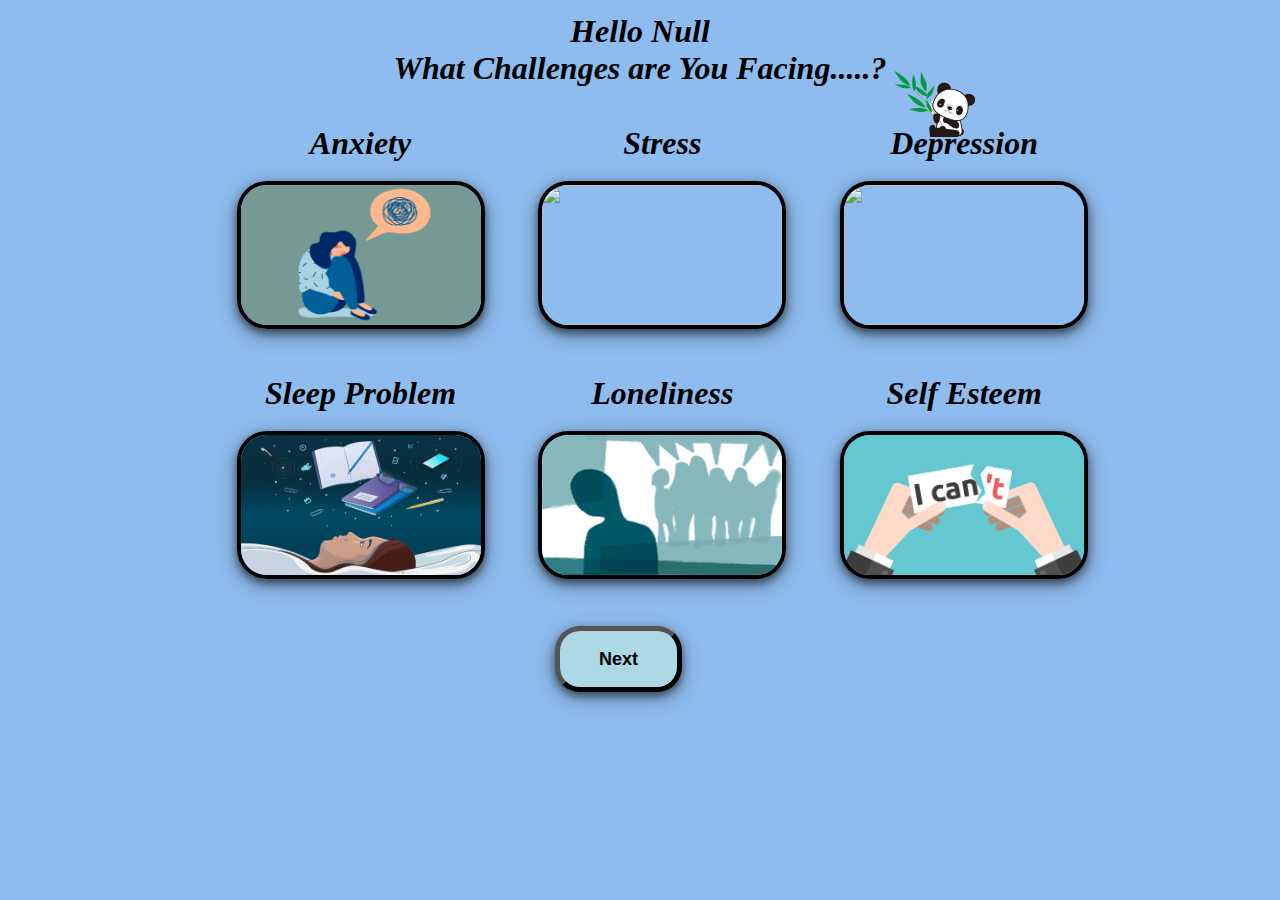
==== html/enterProb.html @ 149705e1 "first commit" ====
<!DOCTYPE html>
<html>
    <head>
        <link type="text/css" rel="stylesheet" href="../css/enterProb.css" />

        <script language="javascript" type="text/javascript" src="../userInfo.js"></script>
        <script language="javascript" type="text/javascript" src="../myApp.js"></script>
        <script>
            var name = getParams().get('name')
            name = name.charAt(0).toUpperCase() + name.slice(1) 
        </script>
    </head>
    <body>
     <h3 id='nickname'>
        <script>
            document.getElementById("nickname").innerHTML = 
            "Hello " + name + "<BR>"+
            "What Challenges are You Facing.....?"
        </script>
     </h3>
    
    <form class="form2" method="get" id="form2" action="questions.html">
     <div class = "image">
         <div class = "challenge">
            
             Anxiety
             <p></p>
             <input type="checkbox" id="myCheckbox1" name="challenge" value="Anxiety"  />
             <label for="myCheckbox1">
             <img src="../images/Anxiety.png"/>
            </label>
         </div>

         <div class = "challenge">
             Stress
             <p></p>
             <input type="checkbox" id="myCheckbox2" name="challenge" value="Stress"  />
             <label for="myCheckbox2">
            <img src="../images/stress.png"/>
            </label>
        </div>

        <div class = "challenge">
            Depression
            <p></p>
            <input type="checkbox" id="myCheckbox3" name="challenge" value="Depression" />
            <label for="myCheckbox3">
            <img src="../images/depression.png"/>
            </label>
        </div>
    </div>

        <div class = "image">

        <div class = "challenge">
            Sleep Problem
            <p></p>
            <input type="checkbox" id="myCheckbox4" name="challenge" value="Sleep Problem" />
            <label for="myCheckbox4">
            <img src="../images/sleep.png"/>
            </label>
        </div>

        <div class = "challenge">
            Loneliness
            <p></p>
            <input type="checkbox" id="myCheckbox5" name="challenge" value="Loneliness" />
            <label for="myCheckbox5">
            <img src="../images/loneliness.png"/>
            </label>
        </div>

        <div class = "challenge">
            Self Esteem
            <p></p>
                      
            <input type="checkbox" id="myCheckbox6" name="challenge" value="Self Esteem" />
            <label for="myCheckbox6"> 
            <img src="../images/selfesteem.png" />
            </label>
            </div>
            <input type="hidden" name="name" id="name"/>
            <script>document.getElementById("name").value = name</script>
     </div>
    </form>
    <div class = "panda">
        <img src = "../images/pandaHi.png"/>
    </div>
    <script>
    console.log(screen.width,screen.height)
    </script>
<button class="button" type="submit" form="form2" value="Enter">Next</button>
    </body>
    </html>
---- css/enterProb.css ----
h3{
    font-style: italic;
    text-align: center;
    margin-top:1%;
    font-weight: bold;
    font-size: xx-large;
    color:black
}
body{
    background-color: rgb(142, 188, 238);
    
}
.panda img{
  height:1%;
   width: 7%;
   margin-left: 70%;
   margin-top:-42% ;   
   float:left;
   float:top;
   display:"inline";
}
.challenge img{
    width: 240px;
    height: 140px;
    border-radius : 30px;
    border-color: black;
    border-width : 4px;
    border-style: solid;
    box-shadow: 0 4px 8px 0 rgba(0, 0, 0, 0.5), 0 6px 20px 0 rgba(0, 0, 0, 0.35);
    
    
    
}
.image{
    display:flex;
    flex-direction:row;
    margin-left:18%;
    text-align: center;
    font-size: xx-large;
    font-style: italic;
    font-weight: bold;
    margin-top: 3%;
    
}
.challenge{ 
    display:flex;
    flex-direction:column;
    
    
    padding-right: 5%;   
    
}
.challenge:hover img{
    
    margin-top:-3% ;

}
p{
    padding-top: 0px;
    font-size: xx-small;
}
.casper img{
  width:5%;
  height:25%;
  margin-top:5%;
  align-content: center;
  margin-left:30%;
}
input[type="checkbox"][id^="myCheckbox"] {
    display: none;
  }
  
  label {
    border: 1px solid rgb(142, 188, 238);
    
    display: block;
    position: relative;
    
    cursor: pointer;
  }
  
  label:before {
    background-color: white;
    color: white;
    content: " ";
    display: block;
    border-radius: 50%;
    border: 1px solid rgb(142, 188, 238);
    position: absolute;
    top: -5px;
    left: -5px;
    width: 25px;
    height: 25px;
    text-align: center;
    line-height: 28px;
    transition-duration: 0.4s;
    transform: scale(0);
  }
  
  label img {
    
    transition-duration: 0.2s;
    transform-origin: 50% 50%;
  }
  
  :checked + label {
    border-color: rgb(142, 188, 238);
  }
  
  :checked + label:before {
    content: "✓";
    background-color: rgb(5, 1, 1);
    margin-left:-3%;
    transform: scale(1);
    margin-top:3%;
  }
  
  :checked + label img {
    transform: scale(0.9);
    /* box-shadow: 0 0 5px #333; */
    z-index: -1;
  }
  button{
    margin-left: 43.3%;
    width: 10%;
    background-color: lightblue;
    font-weight: bolder;
    font-size: large;
    margin-top: 3%;
    line-height: 300%;
    border-radius: 25px;
    border-color: black;
    border-width: thick;
    box-shadow: 0 4px 8px 0 rgba(0, 0, 0, 0.5), 0 6px 20px 0 rgba(0, 0, 0, 0.3);
  }
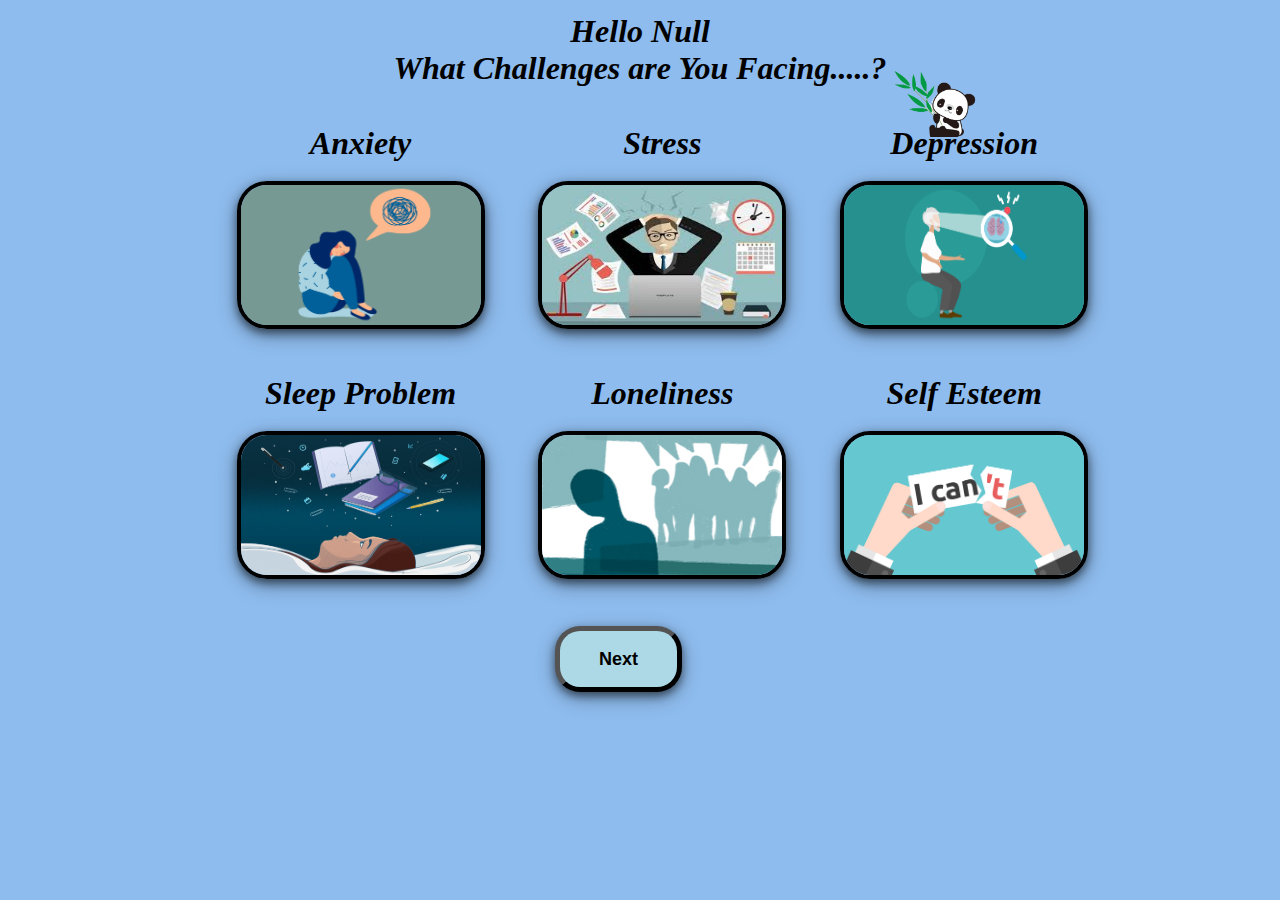
==== commit cae5dd5c: "'changes case for img'" ====
--- a/html/enterProb.html
+++ b/html/enterProb.html
@@ -36,7 +36,7 @@
              <p></p>
              <input type="checkbox" id="myCheckbox2" name="challenge" value="Stress"  />
              <label for="myCheckbox2">
-            <img src="../images/stress.png"/>
+            <img src="../images/Stress.png"/>
             </label>
         </div>
 
@@ -45,7 +45,7 @@
             <p></p>
             <input type="checkbox" id="myCheckbox3" name="challenge" value="Depression" />
             <label for="myCheckbox3">
-            <img src="../images/depression.png"/>
+            <img src="../images/Depression.png"/>
             </label>
         </div>
     </div>
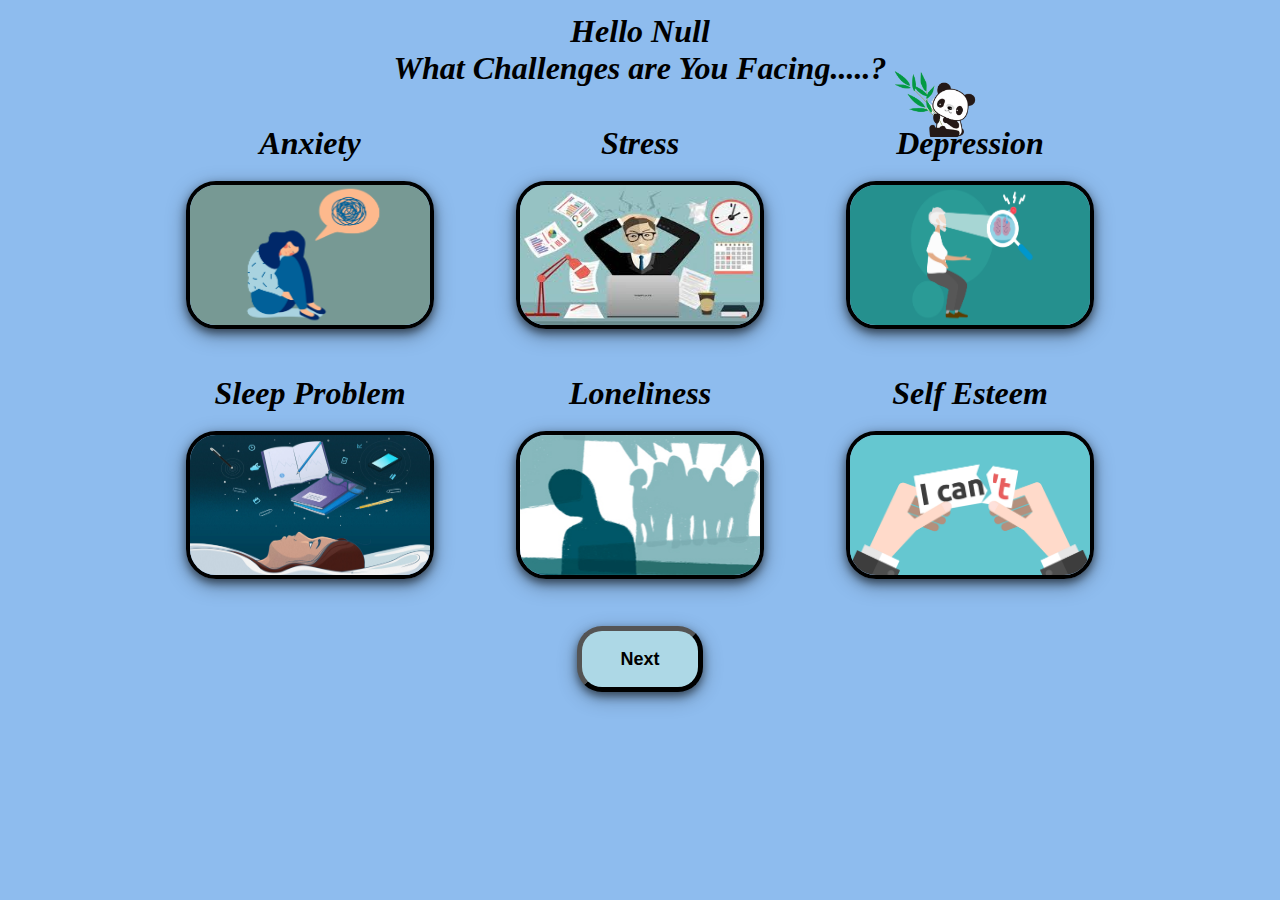
==== commit 18403c98: "formatting to center changes" ====
--- a/html/enterProb.html
+++ b/html/enterProb.html
@@ -80,14 +80,16 @@
             </label>
             </div>
             <input type="hidden" name="name" id="name"/>
-            <script>document.getElementById("name").value = name</script>
+            <script>document.getElementById("name").value = name
+               console.log(name)
+            </script>
      </div>
     </form>
     <div class = "panda">
         <img src = "../images/pandaHi.png"/>
     </div>
     <script>
-    console.log(screen.width,screen.height)
+  //  console.log(screen.width,screen.height)
     </script>
 <button class="button" type="submit" form="form2" value="Enter">Next</button>
     </body>
--- a/css/enterProb.css
+++ b/css/enterProb.css
@@ -26,28 +26,24 @@
     border-color: black;
     border-width : 4px;
     border-style: solid;
-    box-shadow: 0 4px 8px 0 rgba(0, 0, 0, 0.5), 0 6px 20px 0 rgba(0, 0, 0, 0.35);
-    
-    
-    
+    box-shadow: 0 4px 8px 0 rgba(0, 0, 0, 0.5), 0 6px 20px 0 rgba(0, 0, 0, 0.35);  
 }
+
 .image{
     display:flex;
     flex-direction:row;
-    margin-left:18%;
+    justify-content: center;
     text-align: center;
     font-size: xx-large;
     font-style: italic;
     font-weight: bold;
     margin-top: 3%;
-    
+    gap: 80px;  
 }
 .challenge{ 
-    display:flex;
-    flex-direction:column;
+    display: flex;
+    flex-direction: column;
     
-    
-    padding-right: 5%;   
     
 }
 .challenge:hover img{
@@ -55,6 +51,7 @@
     margin-top:-3% ;
 
 }
+
 p{
     padding-top: 0px;
     font-size: xx-small;
@@ -98,7 +95,6 @@
   }
   
   label img {
-    
     transition-duration: 0.2s;
     transform-origin: 50% 50%;
   }
@@ -121,7 +117,9 @@
     z-index: -1;
   }
   button{
-    margin-left: 43.3%;
+    display: block;
+    margin-left: auto;
+    margin-right: auto; 
     width: 10%;
     background-color: lightblue;
     font-weight: bolder;
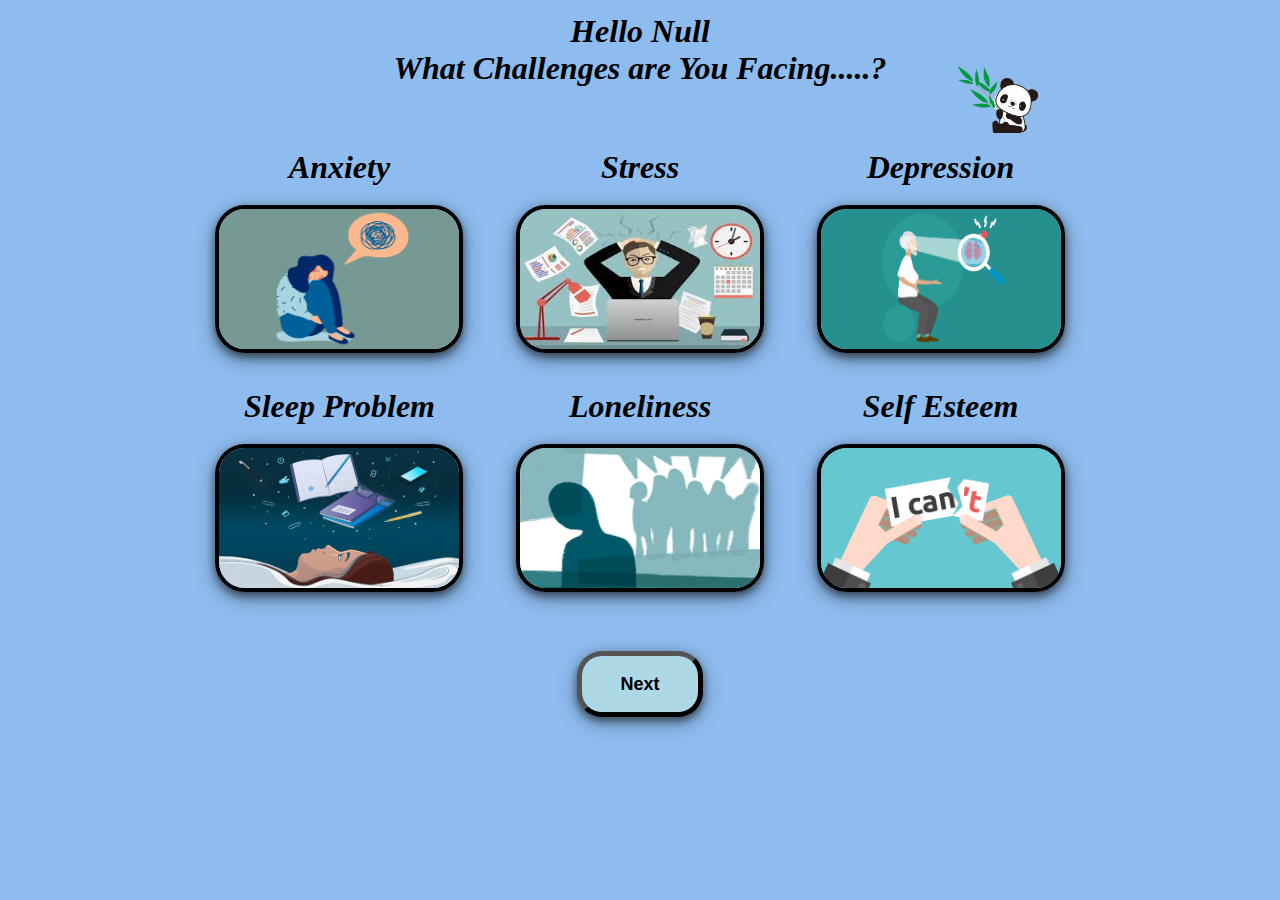
==== commit 01f69d62: "'style'" ====
--- a/html/enterProb.html
+++ b/html/enterProb.html
@@ -18,6 +18,9 @@
             "What Challenges are You Facing.....?"
         </script>
      </h3>
+     <div class = "panda">
+        <img src = "../images/pandaHi.png"/>
+    </div>
     
     <form class="form2" method="get" id="form2" action="questions.html">
      <div class = "image">
@@ -85,9 +88,7 @@
             </script>
      </div>
     </form>
-    <div class = "panda">
-        <img src = "../images/pandaHi.png"/>
-    </div>
+   
     <script>
   //  console.log(screen.width,screen.height)
     </script>
--- a/css/enterProb.css
+++ b/css/enterProb.css
@@ -13,11 +13,9 @@
 .panda img{
   height:1%;
    width: 7%;
-   margin-left: 70%;
-   margin-top:-42% ;   
-   float:left;
-   float:top;
-   display:"inline";
+   margin-left: 75%;
+   margin-top: -20%;  
+   display: inline-block;
 }
 .challenge img{
     width: 240px;
@@ -37,13 +35,13 @@
     font-size: xx-large;
     font-style: italic;
     font-weight: bold;
-    margin-top: 3%;
-    gap: 80px;  
+}
+.image > * {
+  margin: 1% 2%;
 }
 .challenge{ 
     display: flex;
-    flex-direction: column;
-    
+    flex-direction: column; 
     
 }
 .challenge:hover img{
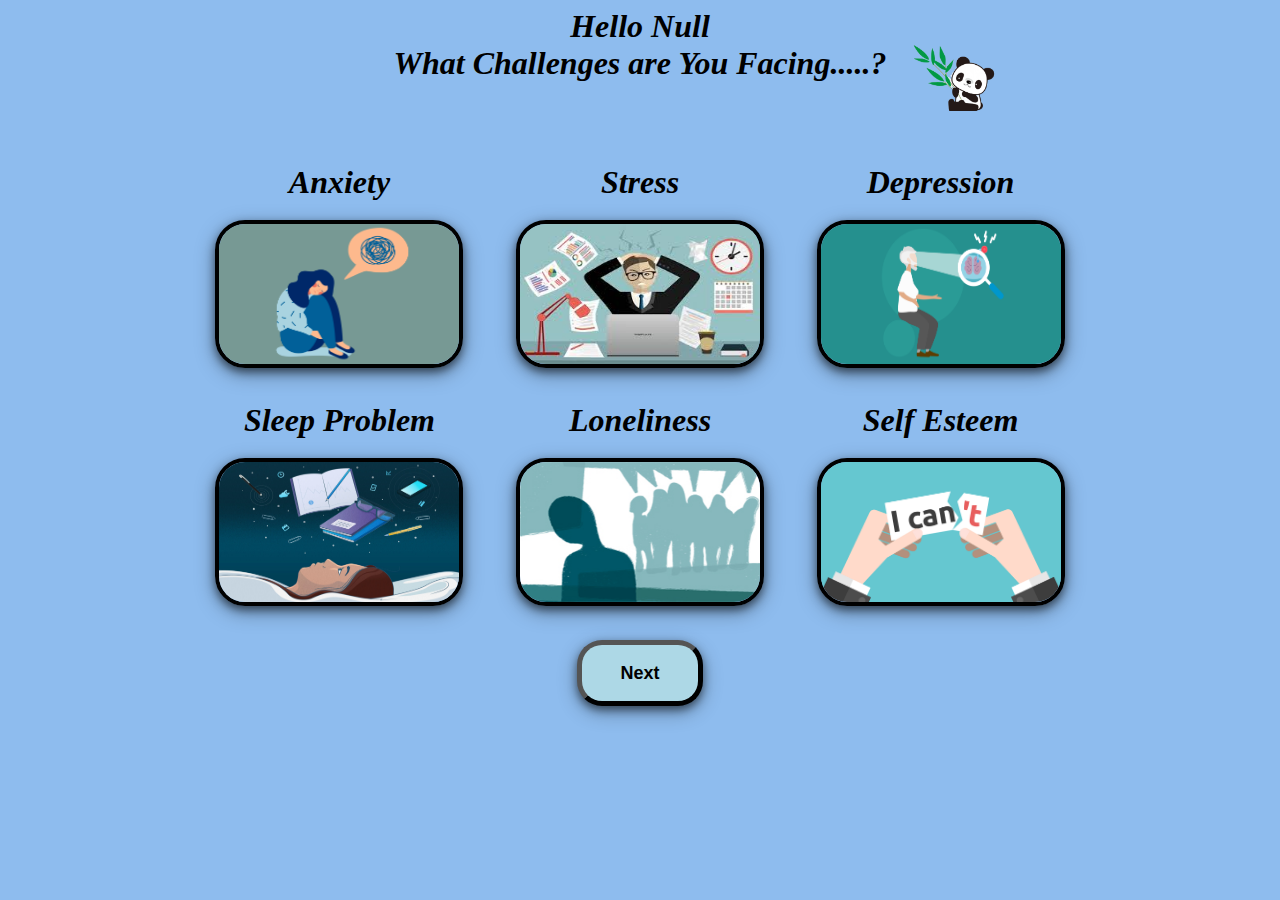
==== commit e8584633: "'style'" ====
--- a/html/enterProb.html
+++ b/html/enterProb.html
@@ -17,11 +17,11 @@
             "Hello " + name + "<BR>"+
             "What Challenges are You Facing.....?"
         </script>
+        <div class = "panda">
+            <img src = "../images/pandaHi.png"/>
+        </div>    
      </h3>
-     <div class = "panda">
-        <img src = "../images/pandaHi.png"/>
-    </div>
-    
+     
     <form class="form2" method="get" id="form2" action="questions.html">
      <div class = "image">
          <div class = "challenge">
--- a/css/enterProb.css
+++ b/css/enterProb.css
@@ -1,21 +1,22 @@
 h3{
     font-style: italic;
     text-align: center;
-    margin-top:1%;
+    margin-top:0%;
     font-weight: bold;
     font-size: xx-large;
-    color:black
+    color:black;
+   
 }
 body{
     background-color: rgb(142, 188, 238);
     
 }
 .panda img{
-  height:1%;
+   height:1%;
    width: 7%;
-   margin-left: 75%;
-   margin-top: -20%;  
-   display: inline-block;
+   margin-left: 50%;
+   margin-top: -30%;  
+ 
 }
 .challenge img{
     width: 240px;
@@ -35,6 +36,8 @@
     font-size: xx-large;
     font-style: italic;
     font-weight: bold;
+    align-items: flex-start;
+    align-content: flex-start;
 }
 .image > * {
   margin: 1% 2%;
@@ -42,6 +45,7 @@
 .challenge{ 
     display: flex;
     flex-direction: column; 
+    
     
 }
 .challenge:hover img{
@@ -122,7 +126,7 @@
     background-color: lightblue;
     font-weight: bolder;
     font-size: large;
-    margin-top: 3%;
+    margin-top: 1%;
     line-height: 300%;
     border-radius: 25px;
     border-color: black;
